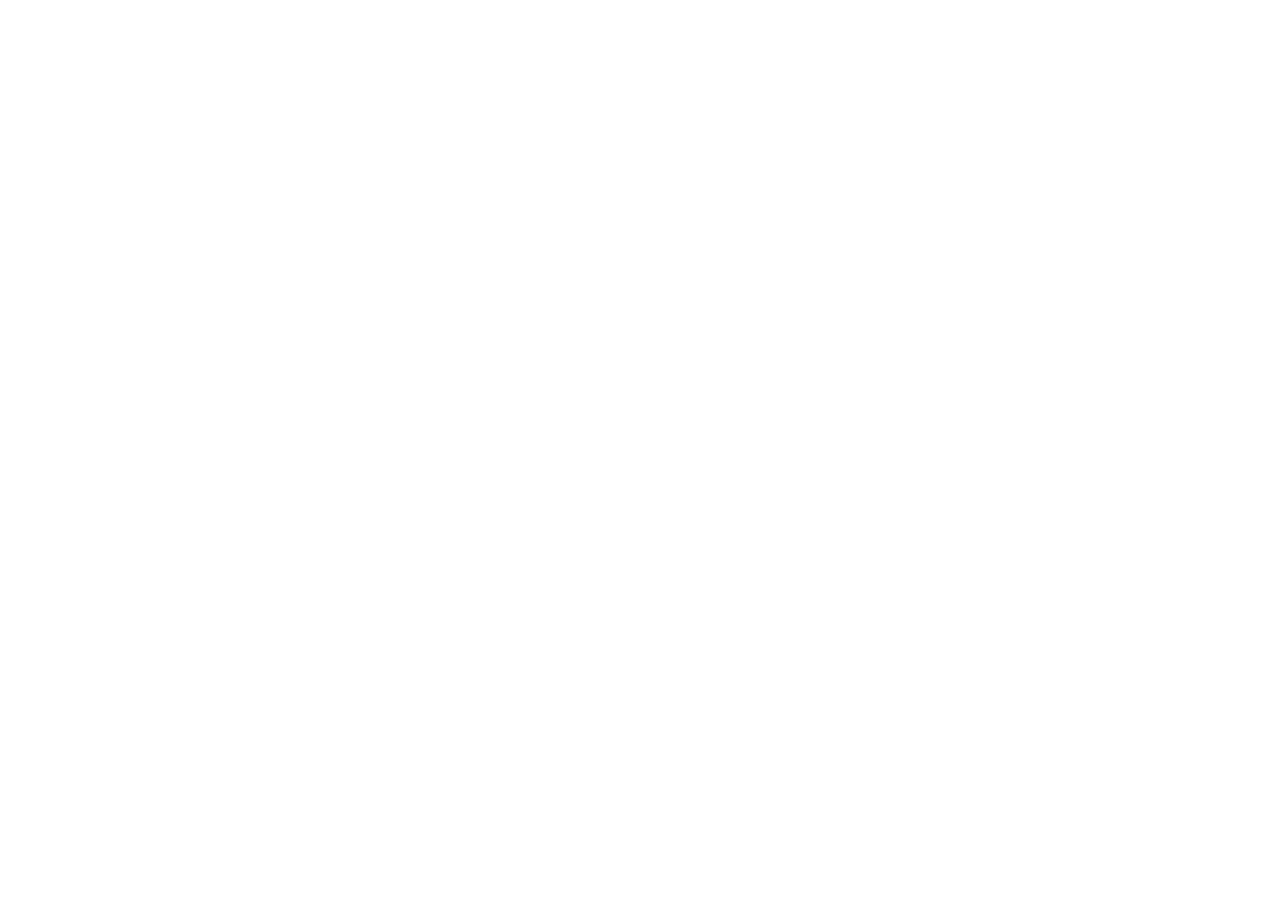
==== index.html @ e3aadab7 "enpesamos a editar nuestra pagina en grupo" ====
<!DOCTYPE html>
<html lang="en">
<head>
    <meta charset="UTF-8">
    <meta name="viewport" content="width=device-width, initial-scale=1.0">
    <link rel="stylesheet" href="css/estilos.css">
    <title>Document</title>
</head>
<body>
    
</body>
</html>
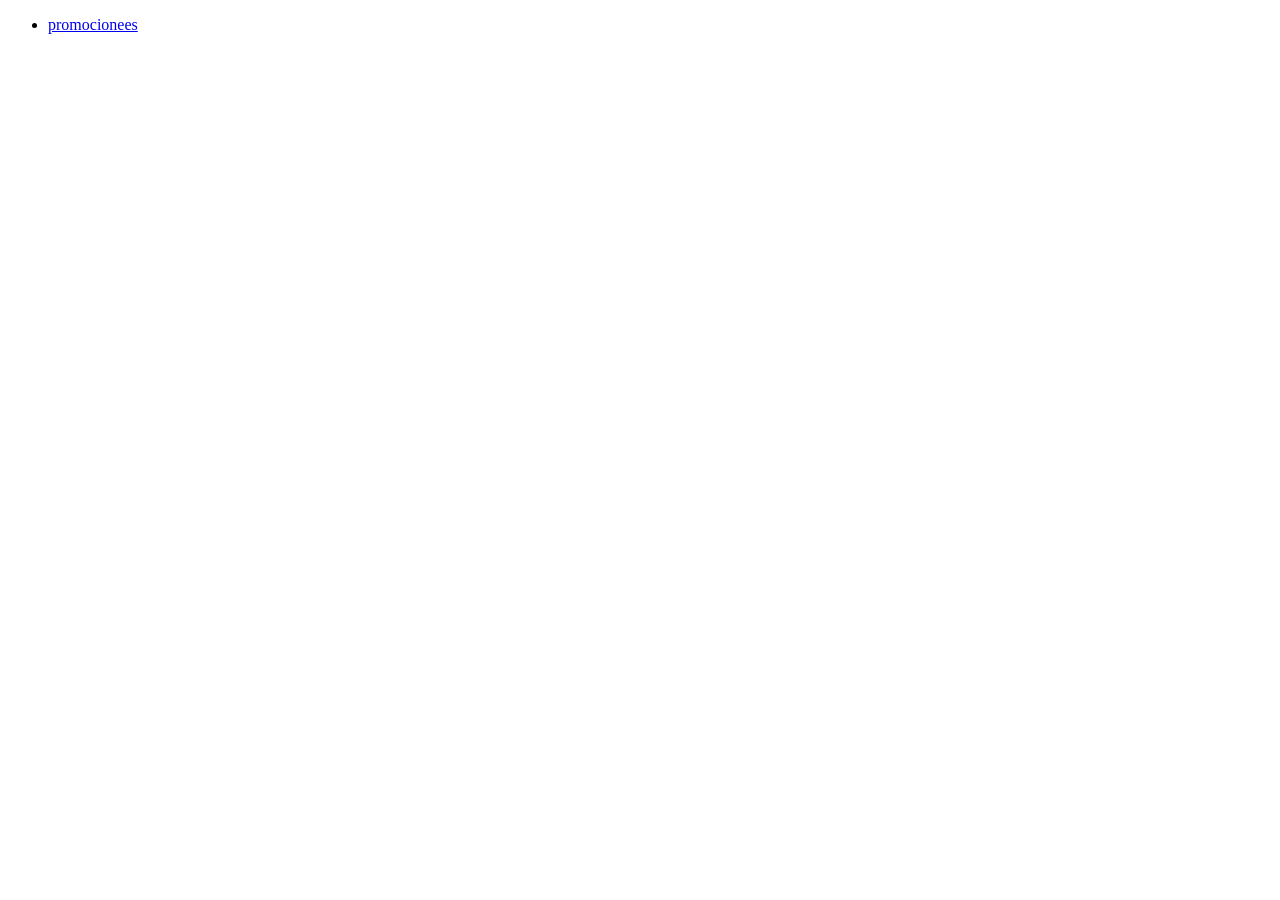
==== commit dc355092: "agregue pagina de promociones" ====
--- a/index.html
+++ b/index.html
@@ -7,6 +7,12 @@
     <title>Document</title>
 </head>
 <body>
+
+    <nav>
+        <ul>
+            <li><a href="promociones.html">promocionees</a></li>
+        </ul>
+    </nav>
     
 </body>
 </html>
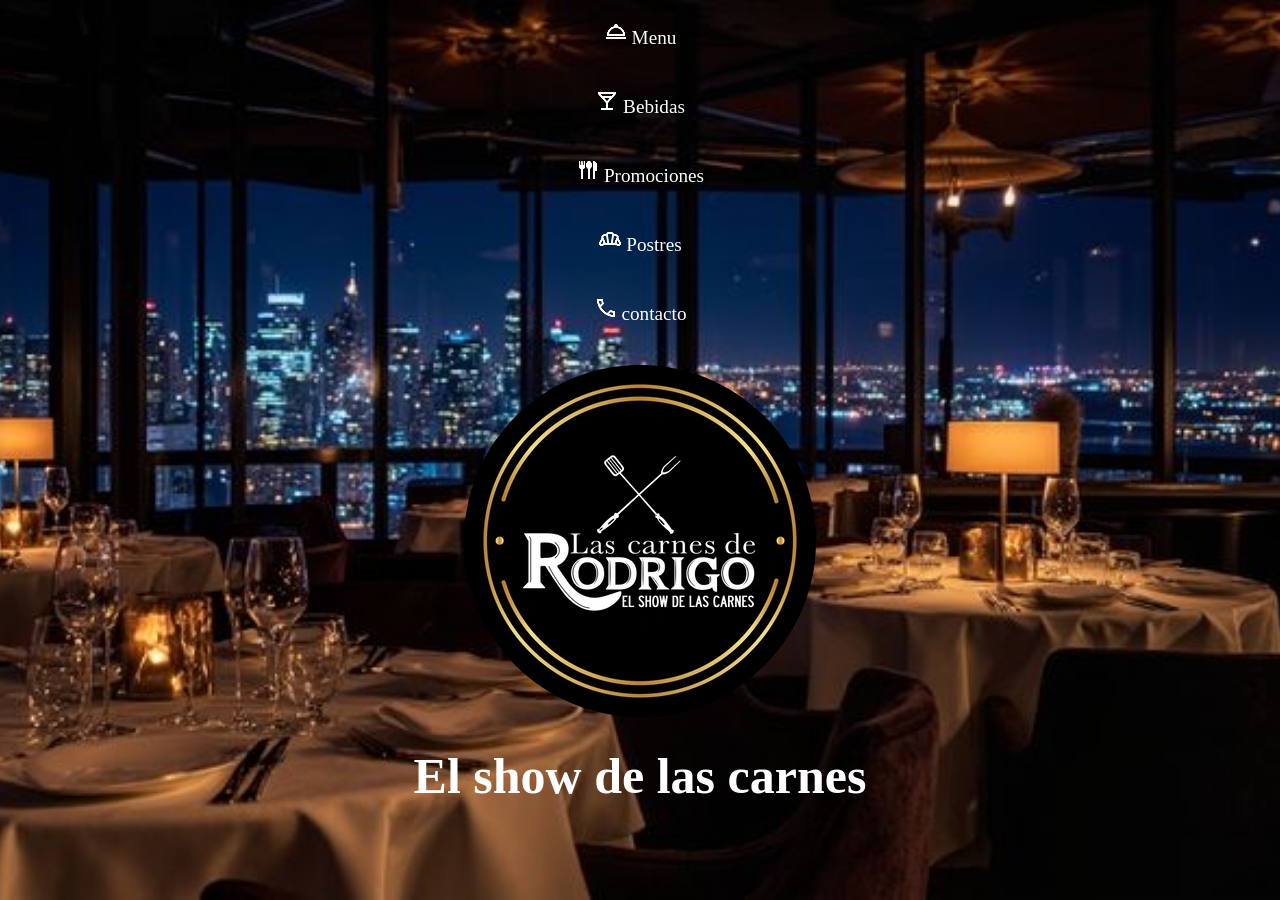
==== commit 4f8cedf9: "termine mi pagina" ====
--- a/index.html
+++ b/index.html
@@ -1,18 +1,56 @@
 <!DOCTYPE html>
 <html lang="en">
+
 <head>
     <meta charset="UTF-8">
     <meta name="viewport" content="width=device-width, initial-scale=1.0">
     <link rel="stylesheet" href="css/estilos.css">
     <title>Document</title>
 </head>
+
 <body>
 
-    <nav>
-        <ul>
-            <li><a href="promociones.html">promocionees</a></li>
-        </ul>
-    </nav>
-    
+    <!-- barra nav -->
+    <div class="contenedor">
+        <nav class="contenedor2">
+            <ul class="nav1">
+                <li>
+                    <img src="icon/menu2.png" alt="">
+                    <a href="platillos.html">Menu</a>
+                </li>
+                <li>
+                    <img src="icon/bebidas2.png" alt="">
+                    <a href="bebidas.html">Bebidas</a>
+                </li>
+                <li>
+                    <img src="icon/promociones2.png" alt="">
+                    <a href="promociones.html">Promociones</a>
+                </li>
+            </ul>
+
+            <ul class="nav2">
+                <li>
+                    <img src="icon/postres2.png" alt="">
+                    <a href="postres.html"> Postres</a>
+                </li>
+                <li>
+                    <img src="icon/contacto2.png" alt="">
+                    <a href="contacto.html"> contacto</a>
+                </li>
+            </ul>
+        </nav>
+
+        <!-- imagen del logo -->
+        <div class="conteedor-img">
+            <img src="img/carne.webp" alt="">
+        </div>
+
+        <!-- titulo -->
+        <div class="titulo">
+            <h1>El show de las carnes</h1>
+        </div>
+    </div>
+
 </body>
+
 </html>
--- a/css/estilos.css
+++ b/css/estilos.css
@@ -0,0 +1,54 @@
+* {
+    margin: 0;
+    padding: 0;
+    box-sizing: border-box;
+}
+
+body {
+    background-image: url(../img/fondo.jpg);
+    background-size: cover;
+    background-position: center;
+    background-attachment: fixed;
+    background-repeat: no-repeat;
+}
+
+.contenedor2 {
+    align-items: center;
+}
+
+.contenedor2 a {
+    font-size: 1.2rem;
+    text-decoration: none;
+    color: white;
+}
+
+li {
+    gap: 10px;
+    list-style: none;
+    padding: 20px;
+    text-align: 55px;
+    text-align: center;
+}
+
+
+
+
+/* imagen */
+
+.conteedor-img{
+    display: flex;
+    justify-content: center;
+    align-items: center;
+    margin-top: 20px;
+}
+
+/* Titulo */
+
+.titulo h1{
+    text-align: center;
+    color: white;
+    font-family: Georgia, 'Times New Roman', Times, serif;
+    font-size: 50px;
+    margin-top: 30px;
+}
+
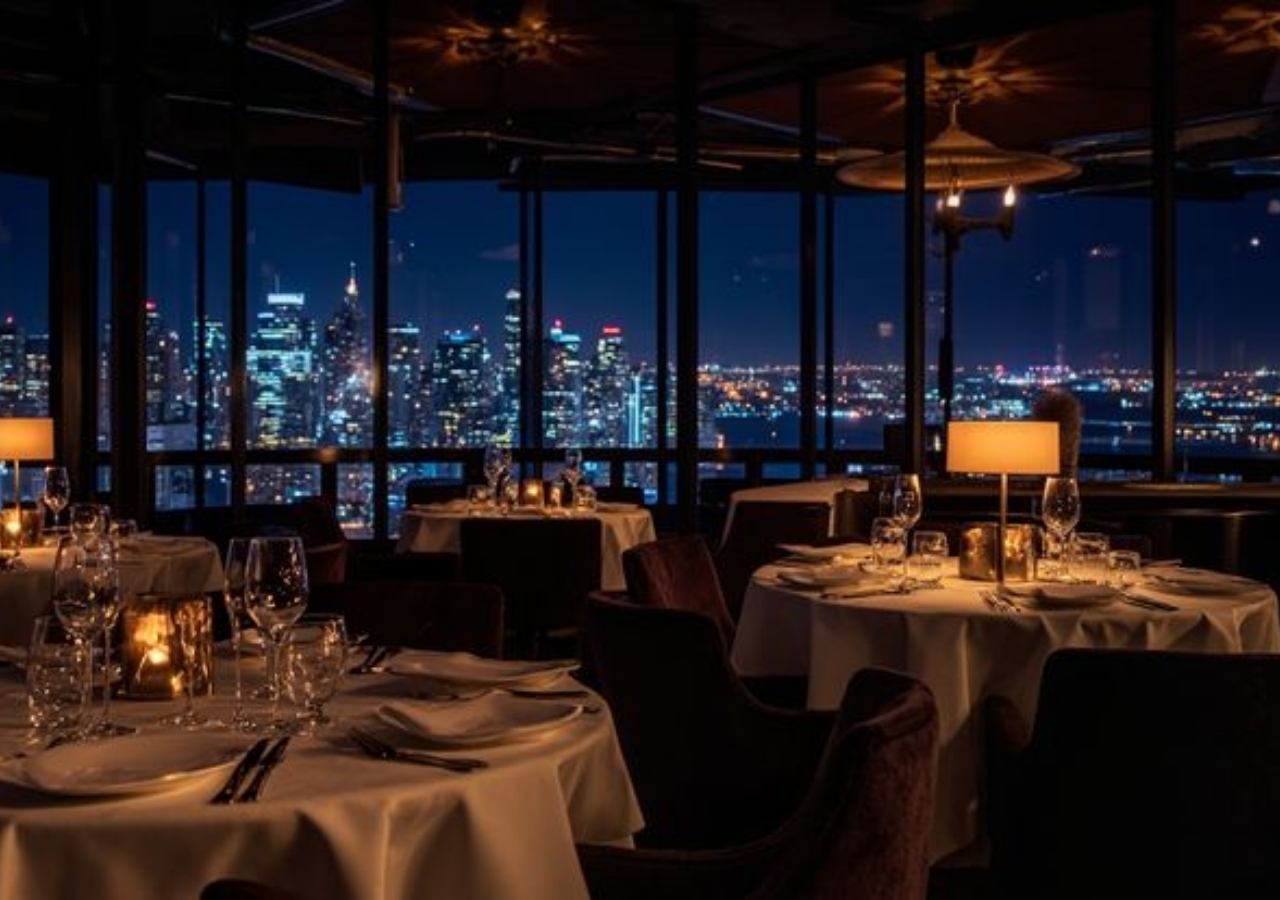
==== commit 5936e495: "subiendo ya mi tarea a la pagina" ====
--- a/index.html
+++ b/index.html
@@ -1,56 +1,17 @@
 <!DOCTYPE html>
 <html lang="en">
-
 <head>
     <meta charset="UTF-8">
     <meta name="viewport" content="width=device-width, initial-scale=1.0">
     <link rel="stylesheet" href="css/estilos.css">
     <title>Document</title>
 </head>
+<body>
+    
+    
+    
 
-<body>
 
-    <!-- barra nav -->
-    <div class="contenedor">
-        <nav class="contenedor2">
-            <ul class="nav1">
-                <li>
-                    <img src="icon/menu2.png" alt="">
-                    <a href="platillos.html">Menu</a>
-                </li>
-                <li>
-                    <img src="icon/bebidas2.png" alt="">
-                    <a href="bebidas.html">Bebidas</a>
-                </li>
-                <li>
-                    <img src="icon/promociones2.png" alt="">
-                    <a href="promociones.html">Promociones</a>
-                </li>
-            </ul>
-
-            <ul class="nav2">
-                <li>
-                    <img src="icon/postres2.png" alt="">
-                    <a href="postres.html"> Postres</a>
-                </li>
-                <li>
-                    <img src="icon/contacto2.png" alt="">
-                    <a href="contacto.html"> contacto</a>
-                </li>
-            </ul>
-        </nav>
-
-        <!-- imagen del logo -->
-        <div class="conteedor-img">
-            <img src="img/carne.webp" alt="">
-        </div>
-
-        <!-- titulo -->
-        <div class="titulo">
-            <h1>El show de las carnes</h1>
-        </div>
-    </div>
 
 </body>
-
 </html>
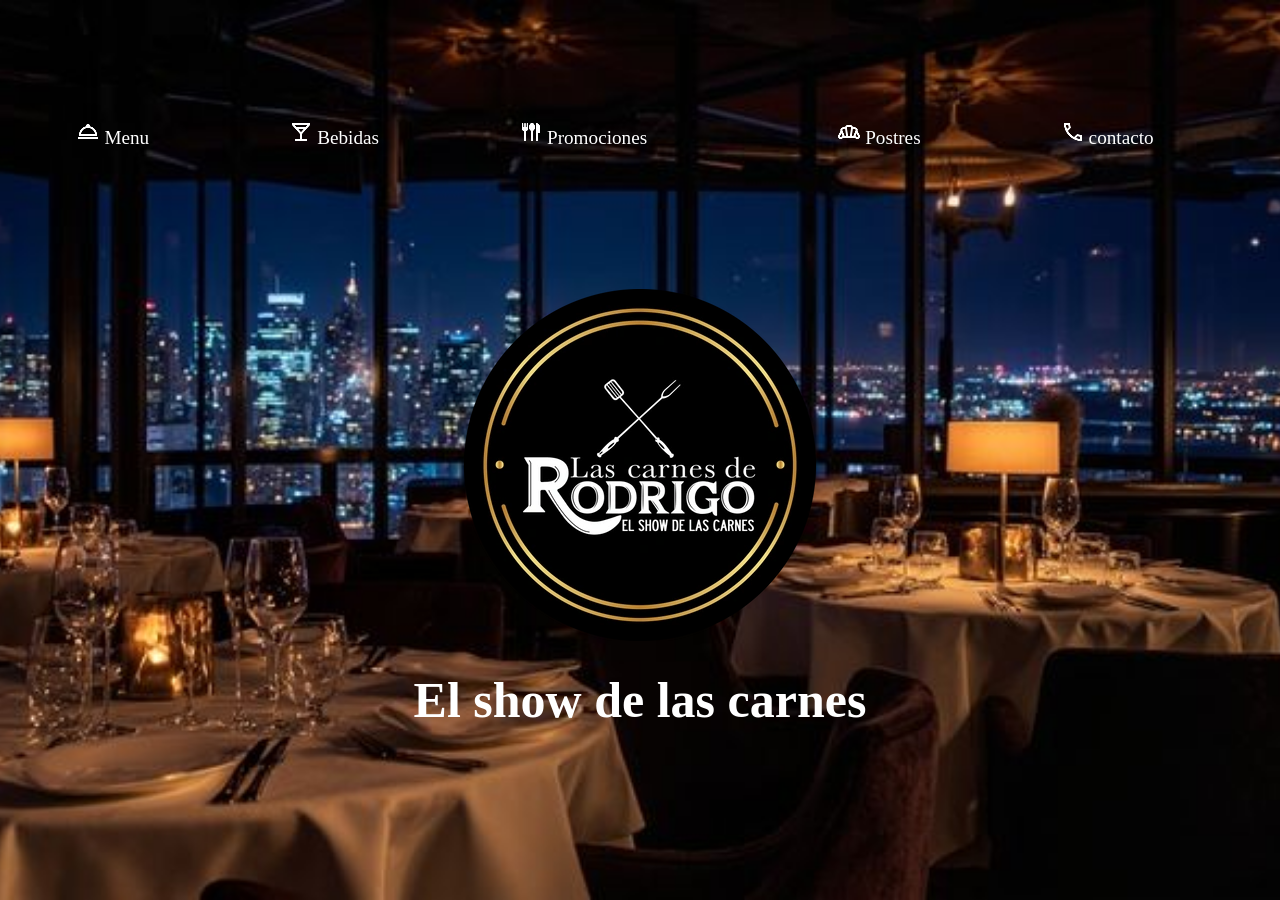
==== commit 4afe8862: "areglando problrmas" ====
--- a/index.html
+++ b/index.html
@@ -1,17 +1,54 @@
 <!DOCTYPE html>
 <html lang="en">
+
 <head>
     <meta charset="UTF-8">
     <meta name="viewport" content="width=device-width, initial-scale=1.0">
     <link rel="stylesheet" href="css/estilos.css">
     <title>Document</title>
 </head>
+
 <body>
-    
-    
-    
+    <!-- barra nav -->
+    <div class="contenedor">
+        <nav class="contenedor2">
+            <ul class="nav1 nav2">
+                <li>
+                    <img src="icon/menu2.png" alt="">
+                    <a href="platillos.html">Menu</a>
+                </li>
+                <li>
+                    <img src="icon/bebidas2.png" alt="">
+                    <a href="bebidas.html">Bebidas</a>
+                </li>
+                <li>
+                    <img src="icon/promociones2.png" alt="">
+                    <a href="promociones.html">Promociones</a>
+                </li>
+                <div class="nav1 nav2">
+                    <li>
+                        <img src="icon/postres2.png" alt="">
+                        <a href="postres.html"> Postres</a>
+                    </li>
+                    <li>
+                        <img src="icon/contacto2.png" alt="">
+                        <a href="contacto.html"> contacto</a>
+                    </li>
+                </div>
+            </ul>
 
+        </nav>
+        <!-- imagen del logo -->
+        <div class="conteedor-img">
+            <img src="img/carne.webp" alt="">
+        </div>
 
+        <!-- titulo -->
+        <div class="titulo">
+            <h1>El show de las carnes</h1>
+        </div>
+    </div>
 
 </body>
+
 </html>
--- a/css/estilos.css
+++ b/css/estilos.css
@@ -52,3 +52,42 @@
     margin-top: 30px;
 }
 
+@media(min-width:768px) {
+    .contenedor-postres {
+        display: grid;
+        gap: 10px;
+        grid-template-columns: repeat(2, 1fr);
+    }
+
+    .nav1 {
+        display: flex;
+        padding: 50px;
+    }
+
+    .nav2{
+        display: flex;
+        justify-content: center;
+        align-items: center;
+        gap: 20px;
+    }
+}
+
+@media(min-width:1024px) {
+    .contenedor-postres {
+        display: grid;
+        gap: 10px;
+        grid-template-columns: repeat(3, 1fr);
+    }
+
+        .nav1 {
+        display: flex;
+        padding: 50px;
+    }
+
+    .nav2{
+        display: flex;
+        justify-content: center;
+        align-items: center;
+        gap: 100px;
+    }
+}
